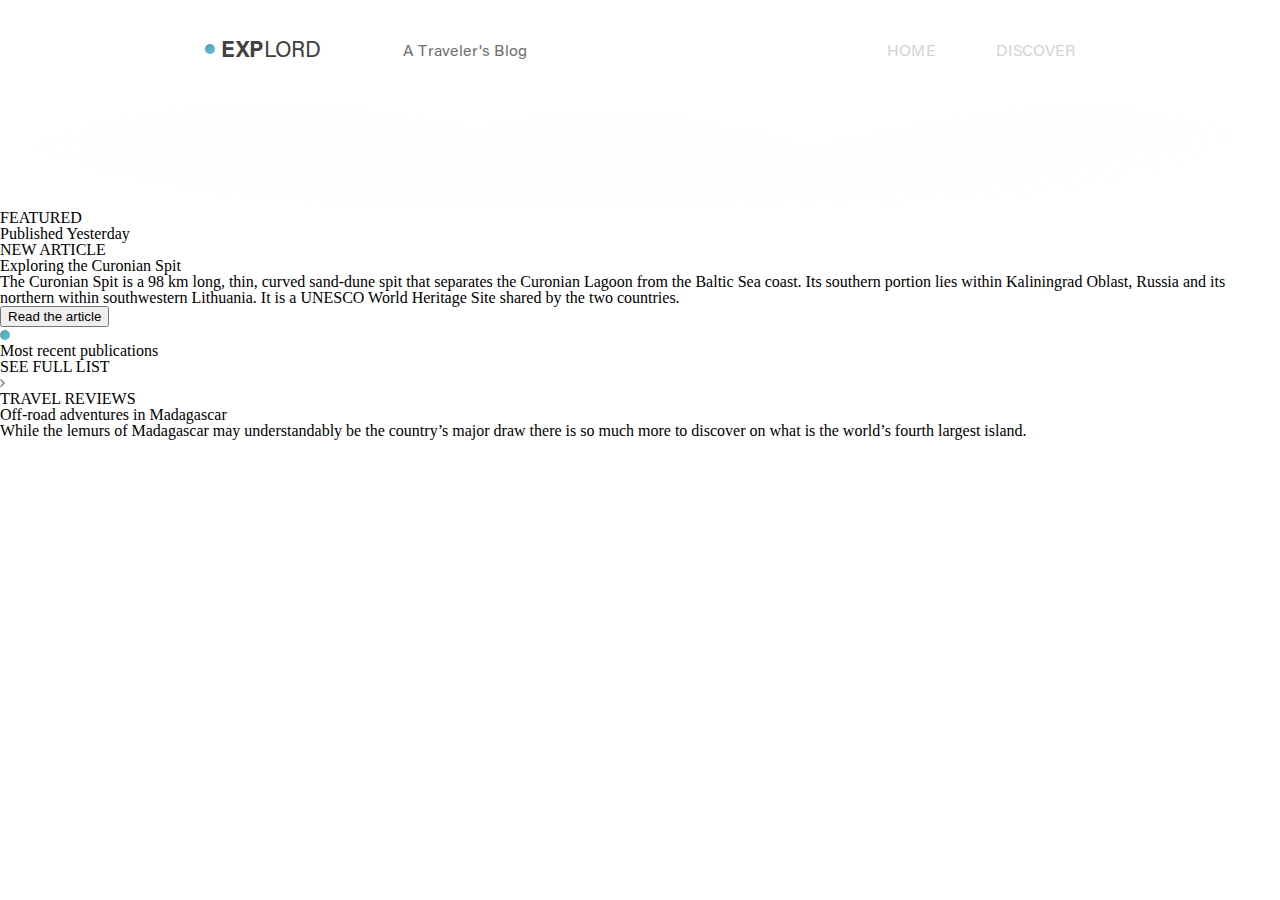
==== index.html @ 8920bb6e "hero section" ====
<!DOCTYPE html>
<html lang="en">
  <head>
    <meta charset="UTF-8" />
    <meta http-equiv="X-UA-Compatible" content="IE=edge" />
    <meta name="viewport" content="width=device-width, initial-scale=1.0" />
    <link rel="stylesheet" href="./css/reset.css" />
    <link rel="stylesheet" href="./css/font.css" />
    <link rel="stylesheet" href="./css/style.css" />
    <title>Document</title>
  </head>
  <body>
    <div class="container">
      <header>
        <div class="header">
          <div class="header-left">
            <p>
              <img src="./icone/Ellipse 1.png" alt="#" />
              <span>EXP</span>LORD
            </p>

            <a href="article.html">A Traveler's Blog</a>
          </div>
          <div class="header-right">
            
            <a class="header-right-bold" href="index.html">
               HOME
            </a>
            <a href="discover.html">DISCOVER</a>
          </div>
        </div>
      </header>

      <div class="hero-section">
        <div class="hero-section-overlay">
          <img class="hero-section-waves" src="./icone/waves.png" alt="#">
          
        </div>
        
        
       
        <div class="hero-section-text-container">
          <div class="hero-section-liner">
            <div><h5>FEATURED</h5></div>
           <div class="hero-section-info">
            <h3>Published Yesterday</h3>
            <h4>NEW ARTICLE</h4>
           </div>
          </div>
           <h2>Exploring the Curonian Spit</h2>
          <div class="hero-section-footer">
            <h6>The Curonian Spit is a 98 km long, thin, curved sand-dune spit that separates the Curonian Lagoon from the Baltic Sea coast. Its southern portion lies within Kaliningrad Oblast, Russia and its northern within southwestern Lithuania. It is a UNESCO World Heritage Site shared by the two countries.</h6>
          </div>
          <button class="hero-section-btn">Read the article</button>
        </div>
      </div>

<div class="info-section">
  <div class="info-section-left">
    <div class="left-section-heding">
  <div>    <img src="./icone/Ellipse 1.png" alt="#">
    <h1>Most recent publications</h1>
  </div>
  <div>
    <h2>SEE FULL LIST</h2>
    <img src="./icone/ic_expand_less_24px.png" alt="#">
  </div>
    </div>
<div class="trevel-reviews">
  <div class="trevel-reviews-img"></div>
  <h1>TRAVEL REVIEWS</h1>
  <h2>Off-road adventures in Madagascar</h2>
  <h3>While the lemurs of Madagascar may understandably be the country’s major draw there is so much more to discover on what is the world’s fourth largest island.</h3>
</div>

  </div>
  <div class="info-section-right"></div>
</div>


    </div>
  </body>
</html>
---- css/font.css ----
@font-face {
  font-family: 'Acumin Pro-italic';
  src: url('../font/AcuminPro-Italic.woff2') format('woff2'),
      url('../font/AcuminPro-Italic.woff') format('woff');
  font-weight: normal;
  font-style: italic;
  font-display: swap;
}

@font-face {
  font-family: 'Acumin Pro-bold';
  src: url('../font/AcuminPro-Bold.woff2') format('woff2'),
      url('../font/AcuminPro-Bold.woff') format('woff');
  font-weight: bold;
  font-style: normal;
  font-display: swap;
}

@font-face {
  font-family: 'Acumin Pro-bold-italic';
  src: url('../font/AcuminPro-BoldItalic.woff2') format('woff2'),
      url('../font/AcuminPro-BoldItalic.woff') format('woff');
  font-weight: bold;
  font-style: italic;
  font-display: swap;
}

@font-face {
  font-family: 'Acumin Pro-reg';
  src: url('../font/AcuminPro-Regular.woff2') format('woff2'),
      url('../font/AcuminPro-Regular.woff') format('woff');
  font-weight: normal;
  font-style: normal;
  font-display: swap;
}
---- css/style.css ----
.container {
  max-width: 1920px;
  margin: 0 auto;
  
}

.header {
  width: 68%;
  display: flex;
  align-items: center;
  justify-content: space-between;
  height: 103px;
  margin: 0 auto;
}

.header-left {
  display: flex;
  align-items: center;
  gap: 82px;
}
.header-left p {
  font-size: 22px;
  font-family: Acumin Pro-reg;
  color: #404040;
  

}
.header-left span {
  font-family: Acumin Pro-bold;
}

.header-left a {
  font-size: 16px;
  font-family: Acumin Pro-reg;
  color: #707070;
}
.header-left img {
  padding-bottom: 3px;
}


.header-right {
  display: flex;
  align-items: center;
  gap: 60px;
}
.header-right p {
font-size: 16px;
font-family: Acumin Pro-bold;
color: #404040;
}

.header-right a {
  font-size: 16px;
  font-family: Acumin Pro-reg;
  color: #707070;
  opacity: 0.3;

}




.img-section {
  width: 68%;
  margin: 0 auto;
  height: 270px;
  background-image:url(../img/zgva.png);
  background-position: center;
  background-size: cover;
  
}

.img-section-cover {
  width: 98%;
  height: 96%;
margin: 0 auto;
background-color: rgba(112, 112, 112, 0.3);


}

.img-section-text {
text-align: center;
color: #fff;

}

.img-section-text h5 {
  font-size: 20px;
  font-family: Acumin Pro-reg;
 
  padding-top: 73px;

}


.img-section-text h2 {
  font-size: 46px;
  font-family: Acumin Pro-bold;
  font-weight: bold;

}


.img-section-text h6 {
  font-family: Acumin Pro-reg;
 font-size: 10px;
 padding-top: 10px;

}
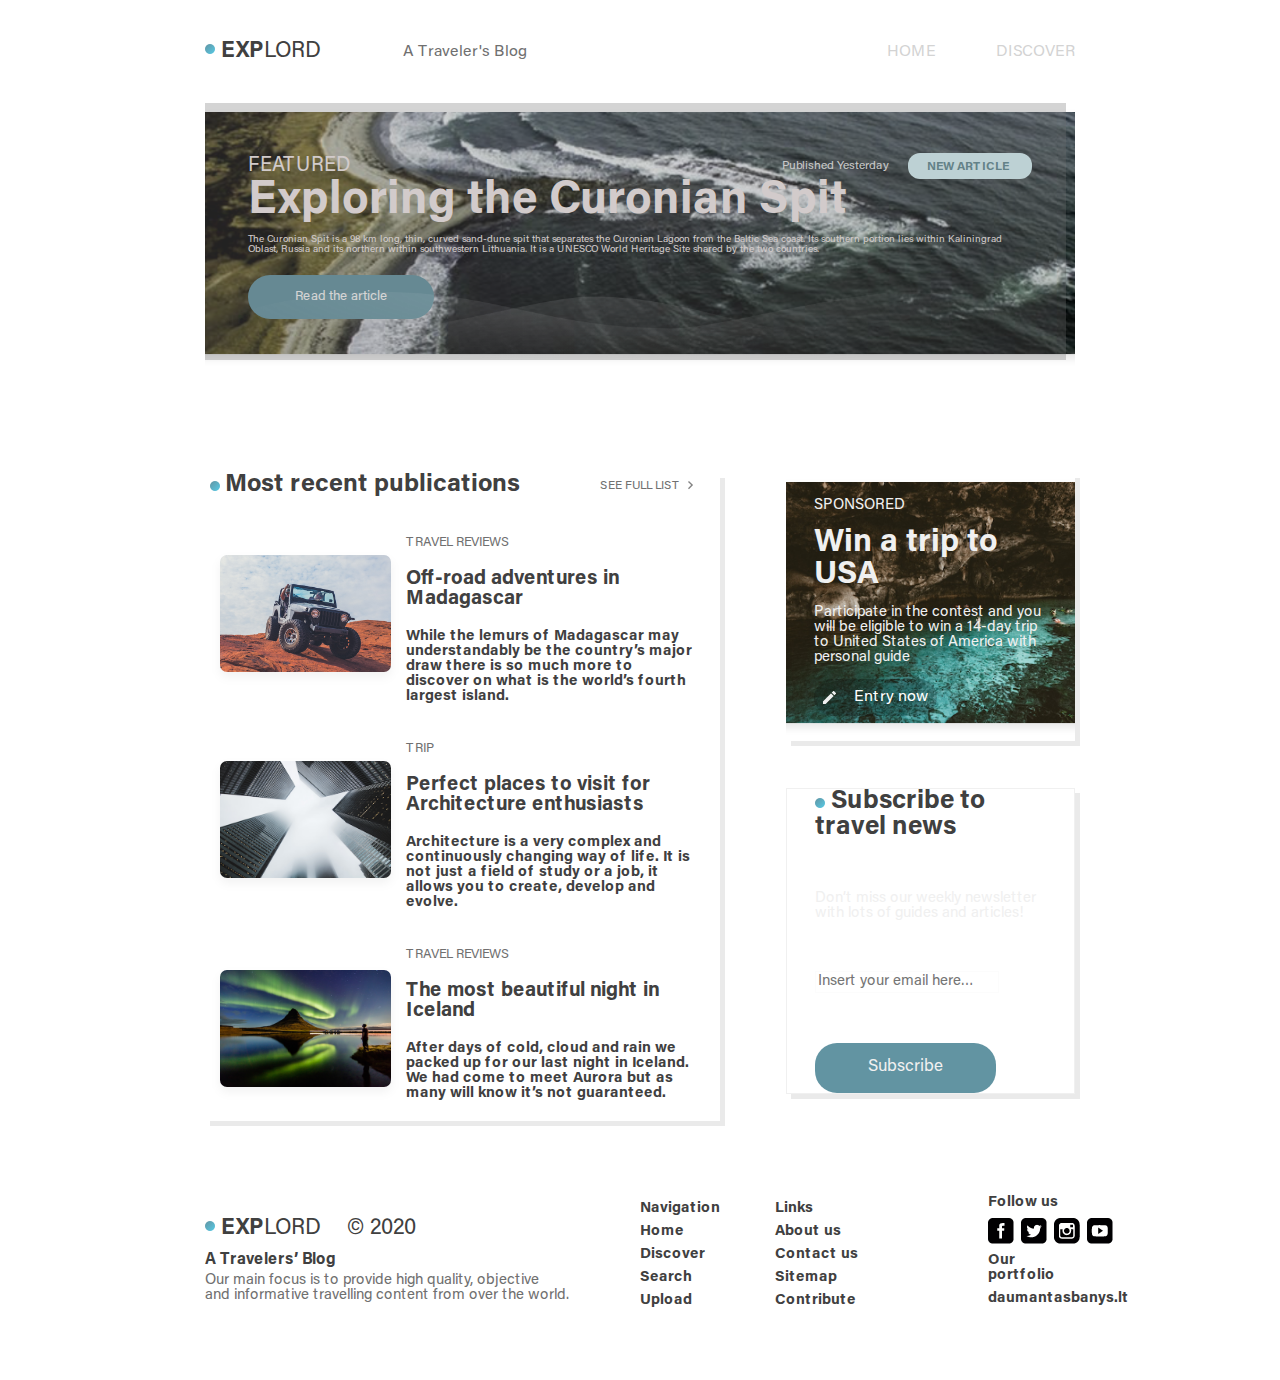
==== commit eb50a8ab: "footer" ====
--- a/index.html
+++ b/index.html
@@ -11,8 +11,8 @@
   </head>
   <body>
     <div class="container">
-      <header>
-        <div class="header">
+      <header class="header">
+        
           <div class="header-left">
             <p>
               <img src="./icone/Ellipse 1.png" alt="#" />
@@ -28,7 +28,7 @@
             </a>
             <a href="discover.html">DISCOVER</a>
           </div>
-        </div>
+        
       </header>
 
       <div class="hero-section">
@@ -58,24 +58,158 @@
 <div class="info-section">
   <div class="info-section-left">
     <div class="left-section-heding">
-  <div>    <img src="./icone/Ellipse 1.png" alt="#">
+  <div class="left-section-heding-publications">    <img src="./icone/Ellipse 1.png" alt="#">
     <h1>Most recent publications</h1>
   </div>
-  <div>
+  <div class="left-section-heding-list">
     <h2>SEE FULL LIST</h2>
     <img src="./icone/ic_expand_less_24px.png" alt="#">
   </div>
     </div>
 <div class="trevel-reviews">
-  <div class="trevel-reviews-img"></div>
-  <h1>TRAVEL REVIEWS</h1>
-  <h2>Off-road adventures in Madagascar</h2>
-  <h3>While the lemurs of Madagascar may understandably be the country’s major draw there is so much more to discover on what is the world’s fourth largest island.</h3>
-</div>
-
-  </div>
-  <div class="info-section-right"></div>
-</div>
+  <div class="trevel-reviews-img">
+    <img src="./img/car.png" alt="#">
+  </div>
+  <div class="trevel-reviews-text">
+   <h1>TRAVEL REVIEWS</h1>
+   <h2>Off-road adventures in Madagascar</h2>
+   <h3>While the lemurs of Madagascar may understandably be the country’s major draw there is so much more to discover on what is the world’s fourth largest island.</h3>
+  </div>
+</div>
+<div class="trevel-reviews">
+  <div class="trevel-reviews-img">
+    <img src="./img/bilding.png" alt="#">
+  </div>
+  <div class="trevel-reviews-text">
+   <h1>TRIP</h1>
+   <h2>Perfect places to visit for Architecture enthusiasts</h2>
+   <h3>Architecture is a very complex and continuously changing way of life. It is not just a field of study or a job, it allows you to create, develop and evolve.
+   </h3>
+  </div>
+</div>
+<div class="trevel-reviews">
+  <div class="trevel-reviews-img">
+    <img src="./img/buti.png" alt="#">
+  </div>
+  <div class="trevel-reviews-text">
+   <h1>TRAVEL REVIEWS</h1>
+   <h2>The most beautiful night in Iceland</h2>
+   <h3>After days of cold, cloud and rain we packed up for our last night in Iceland. We had come to meet Aurora but as many will know it’s not guaranteed. 
+     <h3>
+  </div>
+</div>
+
+  </div>
+  <div class="info-section-right">
+    <div class="info-section-right-text">
+      <div class="info-section-right-text-position">
+      <h1>SPONSORED</h1>
+      <h2>Win a trip to USA</h2>
+      <h3>Participate in the contest and you will be eligible to win a 14-day trip to United States of America with personal guide</h3>
+      <button class="info-section-right-btn">
+        <img src="./icone/ic_edit_24px.png" alt="#">
+        Entry now
+      </button>
+    </div>
+    </div>
+    <div class="info-section-right-adres">
+      <div class="info-section-right-adres-position">
+<h1> <img src="./icone/Ellipse 1.png" alt="#"> Subscribe to travel news</h1>
+<p>Don’t miss our weekly newsletter with lots of guides and articles!</p>
+
+<form action="/url" method="GET">
+  
+  <input class="info-section-right-adres-input" type="text" placeholder="Insert your email here…">
+  
+</form>
+
+<button class="info-section-right-adres-btn">Subscribe</button>
+
+    </div>
+  </div>
+  </div>
+</div>
+
+<footer>
+  <div class="footer-left">
+<div class="footer-logo">
+  <p>
+    <img src="./icone/Ellipse 1.png" alt="#" />
+    <span>EXP</span>LORD
+  </p>
+  <p>
+    &copy;
+    2020
+  </p>
+</div>
+<div class="footer-text">
+<h1>A Travelers’ Blog
+</h1>
+<h2>Our main focus is to provide high quality, objective <br> and informative travelling content from over the world.</h2>
+</div>
+  </div>
+  <div class="footer-right">
+    <div class="footer-nav">
+    <nav>
+      <ul>
+        <li>
+          <a href="#">Navigation
+          </a>
+        </li>
+        <li>
+          <a href="#">Home</a>
+        </li>
+        <li>
+          <a href="#">Discover</a>
+        </li>
+        <li>
+          <a href="#">Search</a>
+        </li>
+        <li>
+          <a href="#">Upload</a>
+        </li>
+      </ul>
+    </nav>
+    <nav>
+      <ul>
+        <li>
+          <a href="#">Links</a>
+        </li>
+        <li>
+          <a href="#">About us
+          </a>
+        </li>
+        <li>
+          <a href="#">Contact us
+          </a>
+        </li>
+        <li>
+          <a href="#">Sitemap</a>
+        </li>
+        <li>
+          <a href="#">Contribute</a>
+        </li>
+      </ul>
+    </nav>
+  </div>
+    <div class="footer-more-info">
+
+      <a href="#">Follow us</a>
+
+
+      <div class="footer-icones">
+        <img src="./icone/facebook-logotype-button.png" alt="#">
+        <img src="./icone/Group 19.png" alt="#">
+        <img src="./icone/instagram.png" alt="#">
+        <img src="./icone/video-play-button.png" alt="#">
+      </div>
+
+
+      <a href="#">Our portfolio</a>
+      <a href="#">daumantasbanys.lt</a>
+    </div>
+  </div>
+</footer>
 
 
     </div>
--- a/css/style.css
+++ b/css/style.css
@@ -1,7 +1,7 @@
 .container {
   max-width: 1920px;
   margin: 0 auto;
-  
+  width: 100%;
 }
 
 .header {
@@ -23,7 +23,6 @@
   font-family: Acumin Pro-reg;
   color: #404040;
   
-
 }
 .header-left span {
   font-family: Acumin Pro-bold;
@@ -34,10 +33,10 @@
   font-family: Acumin Pro-reg;
   color: #707070;
 }
+
 .header-left img {
   padding-bottom: 3px;
 }
-
 
 .header-right {
   display: flex;
@@ -45,9 +44,9 @@
   gap: 60px;
 }
 .header-right p {
-font-size: 16px;
-font-family: Acumin Pro-bold;
-color: #404040;
+  font-size: 16px;
+  font-family: Acumin Pro-bold;
+  color: #404040;
 }
 
 .header-right a {
@@ -55,57 +54,451 @@
   font-family: Acumin Pro-reg;
   color: #707070;
   opacity: 0.3;
-
-}
-
-
-
-
-.img-section {
+}
+.header-right-bold {
+  font-size: 22px;
+  font-family: Acumin Pro-reg;
+  color: #404040;
+
+}
+
+.hero-section {
   width: 68%;
   margin: 0 auto;
   height: 270px;
-  background-image:url(../img/zgva.png);
+  background-image: url(../img/zgva.png);
   background-position: center;
   background-size: cover;
   
-}
-
-.img-section-cover {
-  width: 98%;
-  height: 96%;
-margin: 0 auto;
-background-color: rgba(112, 112, 112, 0.3);
-
-
-}
-
-.img-section-text {
-text-align: center;
-color: #fff;
-
-}
-
-.img-section-text h5 {
+  position: relative;
+}
+
+.hero-section-overlay {
+  position: absolute;
+  width: 99%;
+  height: 95%;
+  margin: 0 auto;
+  background-color: rgba(112, 112, 112, 0.3);
+  
+overflow: hidden;
+}
+
+.hero-section-waves{
+  position: absolute;
+  bottom: 0px;
+  animation: move-waves 2s ease-out;
+animation-iteration-count: infinite;
+width: 100%;
+}
+@keyframes move-waves {
+  1% {
+    transform: translate(-100px);
+  }
+  25% {
+transform: translate(-50px);
+  }
+  50% {
+    transform: translate(50px);
+  }
+75% {
+  transform: translate(100px);
+}
+80% {
+  transform: translate(50px);
+}
+90% {
+  transform: translate(25px);
+}
+100% {
+  transform: translate(2px);
+}
+}
+
+.hero-section-text-container {
+  width: 90%;
+  margin: 0 auto;
+  color: rgb(252, 242, 242);
+}
+
+.hero-section-text-container h5 {
   font-size: 20px;
   font-family: Acumin Pro-reg;
- 
-  padding-top: 73px;
-
-}
-
-
-.img-section-text h2 {
+
+
+}
+
+.hero-section-text-container h2 {
   font-size: 46px;
   font-family: Acumin Pro-bold;
   font-weight: bold;
-
-}
-
-
-.img-section-text h6 {
-  font-family: Acumin Pro-reg;
- font-size: 10px;
- padding-top: 10px;
-
-}+}
+
+.hero-section-text-container h6 {
+  font-family: Acumin Pro-reg;
+  font-size: 10px;
+  padding-top: 10px;
+  
+  
+}
+
+.hero-section-btn {
+  width: 186px;
+  height: 44px;
+  background-color: #6294A2;
+  border-radius: 22px;
+  color: #fff;
+  border: none;
+  margin-top: 20px;
+  font-family: Acumin Pro-reg;
+  cursor: pointer;
+}
+
+.hero-section-info {
+  /* position: absolute;
+  top: 44px;
+  right: 58px; */
+  display: flex;
+  align-items: center;
+  justify-content: center;
+  gap: 19px;
+}
+.hero-section-liner {
+  display: flex;
+  align-items: center;
+  justify-content: space-between;
+ padding-top: 50px;
+
+  margin: 0 auto;
+}
+
+.hero-section-info h3 {
+  color: #F0F0F0;
+  font-size: 12px;
+  font-family: Acumin Pro-reg;
+  
+  
+}
+
+.hero-section-info h4 {
+  width: 124px;
+  height: 26px;
+  cursor: pointer;
+  color: #5E8A93;
+  background-color: #DFFBFF;
+  padding: 8px 19px;
+  font-size: 12px;
+  font-family: Acumin Pro-bold;
+  border-radius: 12px;}
+
+
+
+  .info-section {
+    display: flex;
+    margin: 0 auto;
+    width: 68%;
+    margin-top: 100px;
+    gap: 66px;
+  }
+  .info-section-right {
+    
+  }
+
+  .info-section-left {
+    box-shadow: 5px 5px rgba(64, 64, 64, 0.11);
+  }
+
+  .left-section-heding {
+    display: flex;
+    align-items: center;
+    justify-content: space-between;
+    width: 95%;
+  }
+
+  .left-section-heding-publications {
+    display: flex;
+    align-items: center;
+    
+  }
+  .left-section-heding-publications img {
+    padding: 5px;
+  }
+  .left-section-heding-publications h1 {
+    font-size: 25px;
+    font-family: Acumin Pro-bold;
+    color: #404040;
+  }
+
+  .left-section-heding-list {
+    display: flex;
+    align-items: center;
+    gap: 9px;
+  }
+  .left-section-heding-list h2 {
+    font-size: 12px;
+    font-family: Acumin Pro-reg;
+    color: #707070;
+    
+  }
+
+
+  .trevel-reviews {
+    display: flex;
+    align-items: center;
+    padding-top: 38px;
+    width: 95%;
+  }
+
+.trevel-reviews-text {
+display: flex;
+flex-direction: column;
+gap: 20px;
+}
+
+  .trevel-reviews-text h1 {
+    font-size: 13px;
+    font-family: Acumin Pro-reg;
+    color: #707070;
+
+  }
+  .trevel-reviews-text h2 {
+    font-size: 20px;
+    font-family: Acumin Pro-bold;
+    color: #404040;
+  }
+  .trevel-reviews-text h3 {
+    font-size: 15px;
+    font-family: Acumin Pro-bold;
+    color: #404040;
+  }
+
+.info-section-right {
+  display: flex;
+  flex-direction: column;
+  gap: 47px;
+}
+
+  .info-section-right-text {
+    background-image: url(../img/kanion.png);
+    background-repeat: no-repeat;
+    background-size: cover;
+    background-position: center;
+    height: 268px;
+    display: flex;
+    flex-direction: column;
+    box-shadow: 5px 5px rgba(64, 64, 64, 0.11);
+    justify-content: center;
+ 
+   
+  }
+  
+  .info-section-right-text h1 {
+    font-size: 15px;
+    font-family: Acumin Pro-reg;
+    color: #F0F0F0;
+    
+  }
+  .info-section-right-text h2 {
+    font-size: 32px;
+    font-family: Acumin Pro-bold;
+    color: #F0F0F0;
+  }
+  .info-section-right-text h3 {
+    font-size: 15px;
+    font-family: Acumin Pro-reg;
+    color: #F0F0F0;
+  }
+
+
+  .info-section-right-btn {
+    display: flex;
+    align-items: center;
+    justify-content: center;
+    gap: 18px;
+    font-size: 16px;
+    font-family: Acumin Pro-reg;
+    color: #FFF;
+    background-color: hsla(0, 0%, 0%, 0.207);
+    border-radius: 22px;
+    padding: 9px;
+    border: none;
+  }
+
+  .info-section-right-text-position {
+    width: 80%;
+    margin: 0 auto;
+    display: flex;
+    flex-direction: column;
+    align-items: flex-start;
+    justify-content: center;
+    gap: 14px;
+  }
+
+  .info-section-right-adres {
+    display: flex;
+    flex-direction: column;
+    align-items: flex-start;
+    gap: 50px;
+    border: 1px solid #F0F0F0;
+    box-shadow: 5px 5px rgba(64, 64, 64, 0.11);
+    
+  }
+  .info-section-right-adres-position {
+    width: 80%;
+    margin: 0 auto;
+    display: flex;
+    flex-direction: column;
+    align-items: flex-start;
+    justify-content: center;
+    gap: 50px;
+  }
+
+
+  .info-section-right-adres-input {
+    font-size: 15px;
+    font-family: Acumin Pro-reg;
+    color: #F0F0F0;
+    border: 1px solid #FCFCFC;
+  }
+  .info-section-right-adres-input:hover {
+border: 2px solid #DFFBFF;
+  }
+
+  .info-section-right-adres h1 {
+    font-size: 26px;
+    font-family: Acumin Pro-bold;
+    color: #404040;
+  }
+
+
+  .info-section-right-adres p {
+    font-size: 15px;
+    font-family: Acumin Pro-reg;
+    color: #F0F0F0;
+  }
+
+
+  .info-section-right-adres-input {
+    font-size: 15px;
+    font-family: Acumin Pro-reg;
+    color: #F0F0F0;
+    border: 1px solid #FCFCFC;
+  }
+  .info-section-right-adres-input:hover {
+border: 2px solid #DFFBFF;
+  }
+
+
+  .info-section-right-adres-btn {
+    background-color: #6294A2;
+    color: #F0F0F0;
+    font-size: 17px;
+    font-family: Acumin Pro-reg;
+    padding: 15px 53px;
+    border: none;
+    border-radius: 22px;
+  }
+
+  footer {
+   
+    width: 68%;
+    margin: 50px auto;
+    display: flex;
+    justify-content: space-between;
+  }
+
+
+  .footer-left {
+    display: flex;
+    align-items: flex-start;
+    justify-content: space-between;
+    flex-direction: column;
+   height: 159px;
+   padding-top: 47px;
+   padding-bottom: 27px;
+
+  }
+  .footer-left h1 {
+    font-size: 16px;
+    font-family: Acumin Pro-bold;
+    color: #404040;
+  }
+  .footer-left h2 {
+    font-size: 15px;
+    font-family: Acumin Pro-reg;
+    color: #707070;
+  }
+
+  .footer-logo {
+    display: flex;
+    
+    gap: 26px;
+  }
+  .footer-logo p {
+    font-size: 22px;
+    font-family: Acumin Pro-reg;
+    color: #404040;
+    
+  }
+  .footer-logo span {
+    font-family: Acumin Pro-bold;
+  }
+  .footer-logo:last-child p{
+    font-size: 18px;
+  }
+  .footer-logo img {
+    padding-bottom: 3px;
+  }
+  .footer-text {
+    display: flex;
+    align-items: flex-start;
+   gap: 5px;
+    flex-direction: column;
+  }
+
+  .footer-right {
+    display: flex;
+    align-items: center;
+    justify-content: space-between;
+    width: 50%;
+  }
+
+
+
+  .footer-nav {
+    display: flex;
+    justify-content: space-between;
+    width: 50%;
+  }
+  .footer-nav a {
+    font-size: 15px;
+    font-family: Acumin Pro-bold;
+    color: #404040;
+    display: flex;
+    padding-top: 8px;
+  }
+ 
+
+
+  .footer-more-info {
+    display: flex;
+    flex-direction: column;
+    align-items: flex-start;
+    justify-content: space-around;
+    width: 20%;
+    height: 159px;
+    padding-top: 20px;
+    padding-bottom: 20px;
+  }
+
+  .footer-icones {
+    display: flex;
+    align-items: center;
+    gap: 7px;
+
+  }
+
+  .footer-more-info a {
+    font-size: 15px;
+    font-family: Acumin Pro-bold;
+    color: #404040;
+  }